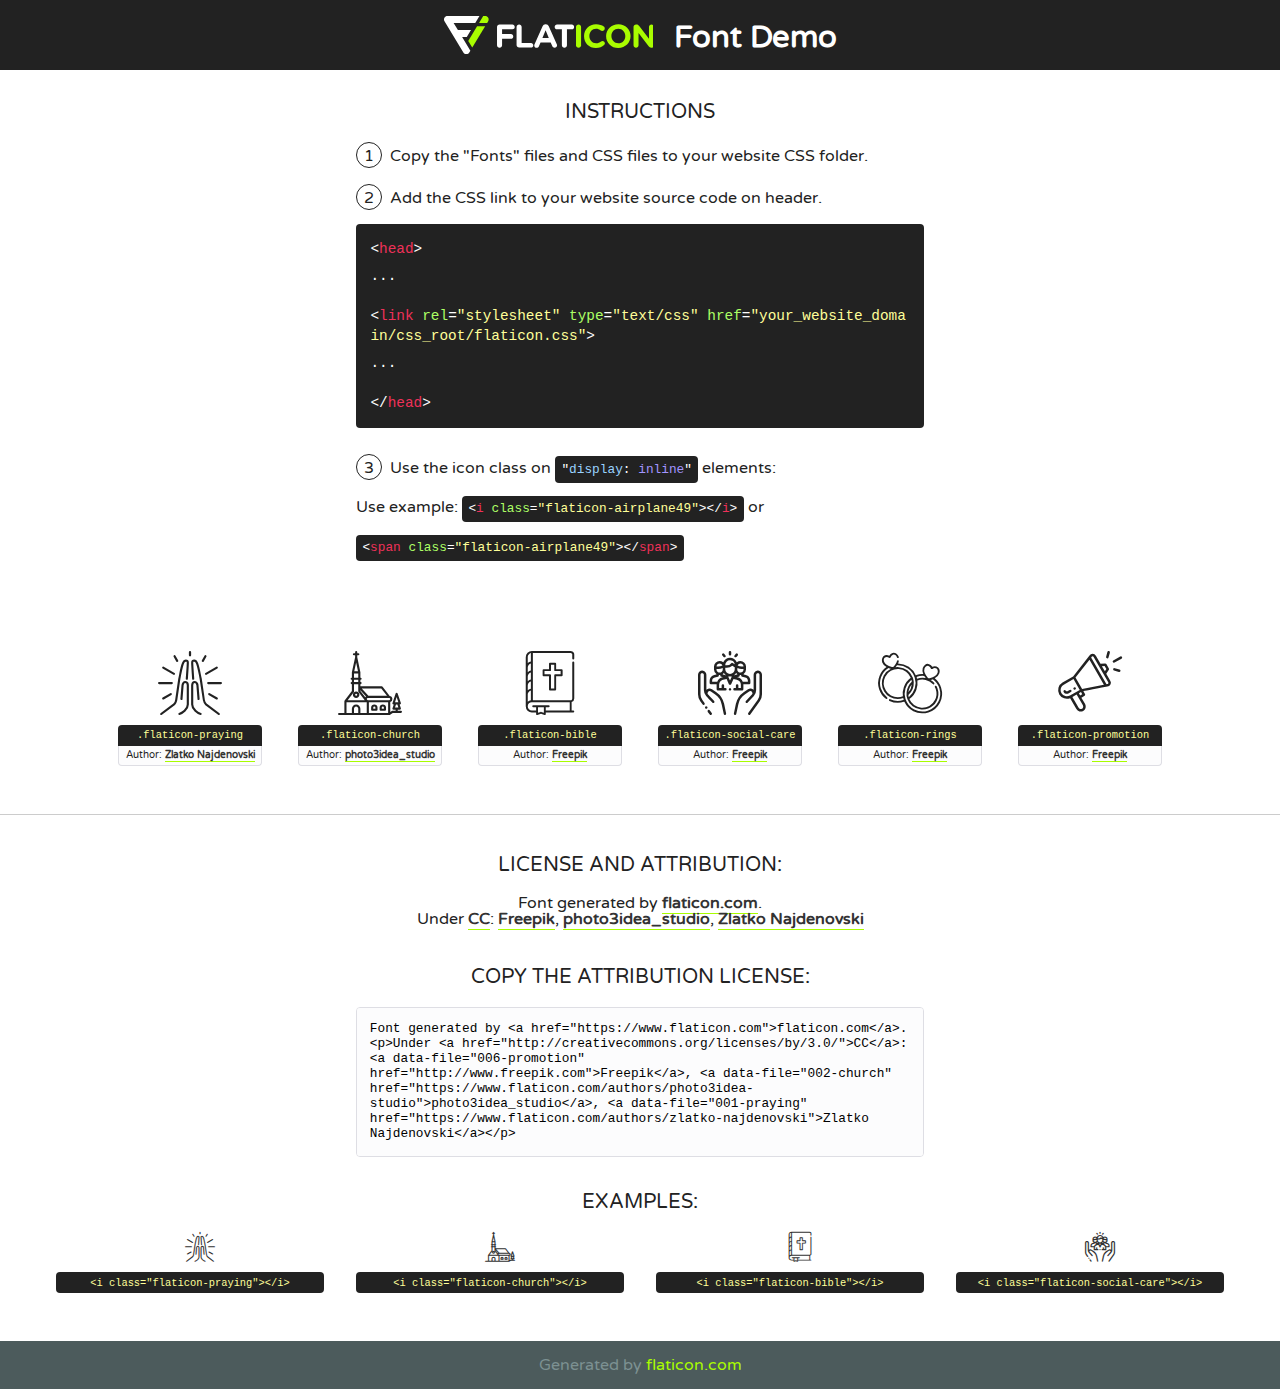
==== fonts/flaticon/font/flaticon.html @ 8c9c4ade "Template commit" ====
<!DOCTYPE html>
<!--
  Flaticon icon font: Flaticon
  Creation date: 17/01/2019 14:19
-->
<html>
<!DOCTYPE html>
<html>

<head>
    <title>Flaticon WebFont</title>
    <link href="http://fonts.googleapis.com/css?family=Varela+Round" rel="stylesheet" type="text/css" />
    <link rel="stylesheet" type="text/css" href="flaticon.css">
    <meta charset="UTF-8">
    <style>
    html, body, div, span, applet, object, iframe,
    h1, h2, h3, h4, h5, h6, p, blockquote, pre,
    a, abbr, acronym, address, big, cite, code,
    del, dfn, em, img, ins, kbd, q, s, samp,
    small, strike, strong, sub, sup, tt, var,
    b, u, i, center,
    dl, dt, dd, ol, ul, li,
    fieldset, form, label, legend,
    table, caption, tbody, tfoot, thead, tr, th, td,
    article, aside, canvas, details, embed, 
    figure, figcaption, footer, header, hgroup, 
    menu, nav, output, ruby, section, summary,
    time, mark, audio, video {
        margin: 0;
        padding: 0;
        border: 0;
        font-size: 100%;
        font: inherit;
        vertical-align: baseline;
    }
    /* HTML5 display-role reset for older browsers */
    article, aside, details, figcaption, figure, 
    footer, header, hgroup, menu, nav, section {
        display: block;
    }
    body {
        line-height: 1;
    }
    ol, ul {
        list-style: none;
    }
    blockquote, q {
        quotes: none;
    }
    blockquote:before, blockquote:after,
    q:before, q:after {
        content: '';
        content: none;
    }
    table {
        border-collapse: collapse;
        border-spacing: 0;
    }
    body {
        font-family: 'Varela Round', Helvetica, Arial, sans-serif;
        font-size: 16px;
        color: #222;
    }
    a {
        color: #333;
        border-bottom: 1px solid #a9fd00;
        font-weight: bold;
        text-decoration: none;
    }
    * {
        -moz-box-sizing: border-box;
        -webkit-box-sizing: border-box;
        box-sizing: border-box;
        margin: 0;
        padding: 0;
    }
    [class^="flaticon-"]:before, [class*=" flaticon-"]:before, [class^="flaticon-"]:after, [class*=" flaticon-"]:after {
        font-family: Flaticon;
        font-size: 30px;
        font-style: normal;
        margin-left: 20px;
        color: #333;
    }
    .wrapper {
        max-width: 600px;
        margin: auto;
        padding: 0 1em;
    }
    .title {
        font-size: 1.25em;
        text-align: center;
        margin-bottom: 1em;
        text-transform: uppercase;
    }
    header {
        text-align: center;
        background-color: #222;
        color: #fff;
        padding: 1em;
    }
    header .logo {
        width: 210px;
        height: 38px;
        display: inline-block;
        vertical-align: middle;
        margin-right: 1em;
        border: none;
    }
    header strong {
        font-size: 1.95em;
        font-weight: bold;
        vertical-align: middle;
        margin-top: 5px;
        display: inline-block;
    }
    .demo {
        margin: 2em auto;
        line-height: 1.25em;
    }
    .demo ul li {
        margin-bottom: 1em;
    }
    .demo ul li .num {
        color: #222;
        border-radius: 20px;
        display: inline-block;
        width: 26px;
        padding: 3px;
        height: 26px;
        text-align: center;
        margin-right: 0.5em;
        border: 1px solid #222;
    }
    .demo ul li code {
        background-color: #222;
        border-radius: 4px;
        padding: 0.25em 0.5em;
        display: inline-block;
        color: #fff;
        font-family: Consolas,Monaco,Lucida Console,Liberation Mono,DejaVu Sans Mono,Bitstream Vera Sans Mono,Courier New, monospace;
        font-weight: lighter;
        margin-top: 1em;
        font-size: 0.8em;
        word-break: break-all;
    }
    .demo ul li code.big {
        padding: 1em;
        font-size: 0.9em;
    }
    .demo ul li code .red {
        color: #EF3159;
    }
    .demo ul li code .green {
        color: #ACFF65;
    }
    .demo ul li code .yellow {
        color: #FFFF99;
    }
    .demo ul li code .blue {
        color: #99D3FF;
    }
    .demo ul li code .purple {
        color: #A295FF;
    }
    .demo ul li code .dots {
        margin-top: 0.5em;
        display: block;
    }
    #glyphs {
        border-bottom: 1px solid #ccc;
        padding: 2em 0;
        text-align: center;
    }
    .glyph {
        display: inline-block;
        width: 9em;
        margin: 1em;
        text-align: center;
        vertical-align: top;
        background: #FFF;
    }
    .glyph .glyph-icon {
        padding: 10px;
        display: block;
        font-family:"Flaticon";
        font-size: 64px;
        line-height: 1;
    }
    .glyph .glyph-icon:before {
        font-size: 64px;
        color: #222;
        margin-left: 0;
    }
    .class-name {
        font-size: 0.65em;
        background-color: #222;
        color: #fff;
        border-radius: 4px 4px 0 0;
        padding: 0.5em;
        color: #FFFF99;
        font-family: Consolas,Monaco,Lucida Console,Liberation Mono,DejaVu Sans Mono,Bitstream Vera Sans Mono,Courier New, monospace;
    }
    .author-name {
        font-size: 0.6em;
        background-color: #fcfcfd;
        border: 1px solid #DEDEE4;
        border-top: 0;
        border-radius: 0 0 4px 4px;
        padding: 0.5em;
    }
    .class-name:last-child {
        font-size: 10px;
        color:#888;
    }
    .class-name:last-child a {
        font-size: 10px;
        color:#555;
    }
    .class-name:last-child a:hover {
        color:#a9fd00;
    }
    .glyph > input {
        display: block;
        width: 100px;
        margin: 5px auto;
        text-align: center;
        font-size: 12px;
        cursor: text;
    }
    .glyph > input.icon-input {
        font-family:"Flaticon";
        font-size: 16px;
        margin-bottom: 10px;
    }
    .attribution .title {
        margin-top: 2em;
    }
    .attribution textarea {
        background-color: #fcfcfd;
        padding: 1em;
        border: none;
        box-shadow: none;
        border: 1px solid #DEDEE4;
        border-radius: 4px;
        resize: none;
        width: 100%;
        height: 150px;
        font-size: 0.8em;
        font-family: Consolas,Monaco,Lucida Console,Liberation Mono,DejaVu Sans Mono,Bitstream Vera Sans Mono,Courier New, monospace;
        -webkit-appearance: none;
    }
    .iconsuse {
        margin: 2em auto;
        text-align: center;
        max-width: 1200px;
    }
    .iconsuse:after {
        content: '';
        display: table;
        clear: both;
    }
    .iconsuse .image {
        float: left;
        width: 25%;
        padding: 0 1em;
    }
    .iconsuse .image p {
        margin-bottom: 1em;
    }
    .iconsuse .image span {
        display: block;
        font-size: 0.65em;
        background-color: #222;
        color: #fff;
        border-radius: 4px;
        padding: 0.5em;
        color: #FFFF99;
        margin-top: 1em;
        font-family: Consolas,Monaco,Lucida Console,Liberation Mono,DejaVu Sans Mono,Bitstream Vera Sans Mono,Courier New, monospace;
    }
    #footer {
        text-align: center;
        background-color: #4C5B5C;
        color: #7c9192;
        padding: 1em;
    }
    #footer a {
        border: none;
        color: #a9fd00;
        font-weight: normal;
    }
    @media (max-width: 960px) {
        .iconsuse .image {
            width: 50%;
        }
    }
    @media (max-width: 560px) {
        .iconsuse .image {
            width: 100%;
        }
    }
    </style>
</head>

<body class="characters-off">

    <header>
        <a href="https://www.flaticon.com" target="_blank" class="logo">
            <svg version="1.1" xmlns="http://www.w3.org/2000/svg" xmlns:xlink="http://www.w3.org/1999/xlink" xmlns:a="http://ns.adobe.com/AdobeSVGViewerExtensions/3.0/" viewBox="0 0 560.875 102.036" enable-background="new 0 0 560.875 102.036" xml:space="preserve">
                <defs>
                </defs>
                <g>
                    <g class="letters">
                        <path fill="#ffffff" d="M141.596,29.675c0-3.777,2.985-6.767,6.764-6.767h34.438c3.426,0,6.15,2.728,6.15,6.15
                        c0,3.43-2.724,6.149-6.15,6.149h-27.674v13.091h23.719c3.429,0,6.151,2.724,6.151,6.15c0,3.43-2.723,6.149-6.151,6.149h-23.719
                        v17.574c0,3.773-2.986,6.761-6.764,6.761c-3.779,0-6.764-2.989-6.764-6.761V29.675z"></path>
                        <path fill="#ffffff" d="M193.844,29.149c0-3.781,2.985-6.767,6.764-6.767c3.776,0,6.763,2.985,6.763,6.767v42.957h25.039
                        c3.426,0,6.149,2.726,6.149,6.153c0,3.425-2.723,6.15-6.149,6.15h-31.802c-3.779,0-6.764-2.986-6.764-6.768V29.149z"></path>
                        <path fill="#ffffff" d="M241.891,75.71l21.438-48.407c1.492-3.341,4.215-5.357,7.906-5.357h0.792
                        c3.686,0,6.323,2.017,7.815,5.357l21.439,48.407c0.436,0.967,0.701,1.845,0.701,2.723c0,3.602-2.809,6.501-6.414,6.501
                        c-3.161,0-5.269-1.845-6.499-4.655l-4.132-9.661h-27.059l-4.301,10.102c-1.144,2.631-3.426,4.214-6.237,4.214
                        c-3.517,0-6.24-2.81-6.24-6.325C241.1,77.64,241.451,76.677,241.891,75.71z M279.932,58.666l-8.521-20.297l-8.526,20.297H279.932
                        z"></path>
                        <path fill="#ffffff" d="M314.864,35.387H301.86c-3.429,0-6.239-2.813-6.239-6.238c0-3.429,2.811-6.24,6.239-6.24h39.533
                        c3.426,0,6.237,2.811,6.237,6.24c0,3.425-2.811,6.238-6.237,6.238h-13.001v42.785c0,3.773-2.99,6.761-6.764,6.761
                        c-3.779,0-6.764-2.989-6.764-6.761V35.387z"></path>
                        <path fill="#A9FD00" d="M352.615,29.149c0-3.781,2.985-6.767,6.767-6.767c3.774,0,6.761,2.985,6.761,6.767v49.024
                        c0,3.773-2.987,6.761-6.761,6.761c-3.781,0-6.767-2.989-6.767-6.761V29.149z"></path>
                        <path fill="#A9FD00" d="M374.132,53.836v-0.179c0-17.481,13.178-31.801,32.065-31.801c9.22,0,15.459,2.458,20.557,6.238
                        c1.402,1.054,2.637,2.985,2.637,5.357c0,3.692-2.985,6.59-6.681,6.59c-1.845,0-3.071-0.702-4.044-1.319
                        c-3.776-2.813-7.729-4.393-12.562-4.393c-10.364,0-17.831,8.611-17.831,19.154v0.173c0,10.542,7.291,19.329,17.831,19.329
                        c5.715,0,9.492-1.756,13.359-4.834c1.049-0.874,2.458-1.491,4.039-1.491c3.429,0,6.325,2.813,6.325,6.236
                        c0,2.106-1.056,3.78-2.282,4.834c-5.539,4.834-12.036,7.733-21.878,7.733C387.572,85.464,374.132,71.493,374.132,53.836z"></path>
                        <path fill="#A9FD00" d="M433.009,53.836v-0.179c0-17.481,13.79-31.801,32.766-31.801c18.981,0,32.592,14.143,32.592,31.628v0.173
                        c0,17.483-13.785,31.807-32.769,31.807C446.625,85.464,433.009,71.32,433.009,53.836z M484.224,53.836v-0.179
                        c0-10.539-7.725-19.326-18.626-19.326c-10.893,0-18.449,8.611-18.449,19.154v0.173c0,10.542,7.73,19.329,18.626,19.329
                        C476.676,72.986,484.224,64.378,484.224,53.836z"></path>
                        <path fill="#A9FD00" d="M506.233,29.321c0-3.774,2.99-6.763,6.767-6.763h1.401c3.252,0,5.183,1.583,7.029,3.953l26.093,34.265
                        V29.059c0-3.692,2.99-6.677,6.681-6.677c3.683,0,6.671,2.985,6.671,6.677v48.934c0,3.78-2.987,6.765-6.764,6.765h-0.436
                        c-3.257,0-5.188-1.581-7.034-3.953l-27.056-35.492v32.944c0,3.687-2.985,6.676-6.678,6.676c-3.683,0-6.673-2.989-6.673-6.676
                        V29.321z"></path>
                    </g>
                    <g class="insignia">
                        <path fill="#ffffff" d="M48.372,56.137h12.517l11.156-18.537H37.186L25.688,18.539h57.825L94.668,0H9.271
                        C5.925,0,2.842,1.801,1.198,4.716c-1.644,2.907-1.593,6.482,0.134,9.343l50.38,83.501c1.678,2.781,4.689,4.476,7.938,4.476
                        c3.246,0,6.257-1.695,7.935-4.476l2.898-4.804L48.372,56.137z"></path>
                        <g class="i">
                            <path fill="#A9FD00" d="M93.575,18.539h0.031v0.004l21.652,0.004l2.705-4.488c1.727-2.861,1.778-6.436,0.133-9.343
                            C116.454,1.801,113.371,0,110.026,0h-5.294L93.575,18.539z"></path>
                            <polygon fill="#A9FD00" points="88.291,27.356 64.725,66.486 75.519,84.404 109.942,27.356"></polygon>
                        </g>
                    </g>
                </g>
            </svg>
        </a>
        <strong>Font Demo</strong>
    </header>


    <section class="demo wrapper">

        <p class="title">Instructions</p>

        <ul>
            <li>
                <span class="num">1</span>Copy the "Fonts" files and CSS files to your website CSS folder.
            </li>
            <li>
                <span class="num">2</span>Add the CSS link to your website source code on header.
                <code class="big">
                    &lt;<span class="red">head</span>&gt;
                    <br/><span class="dots">...</span>
                    <br/>&lt;<span class="red">link</span> <span class="green">rel</span>=<span class="yellow">"stylesheet"</span> <span class="green">type</span>=<span class="yellow">"text/css"</span> <span class="green">href</span>=<span class="yellow">"your_website_domain/css_root/flaticon.css"</span>&gt;
                    <br/><span class="dots">...</span>
                    <br/>&lt;/<span class="red">head</span>&gt;
                </code>
            </li>

            <li>
                <p>
                    <span class="num">3</span>Use the icon class on <code>"<span class="blue">display</span>:<span class="purple"> inline</span>"</code> elements:
                    <br />
                    Use example: <code>&lt;<span class="red">i</span> <span class="green">class</span>=<span class="yellow">&quot;flaticon-airplane49&quot;</span>&gt;&lt;/<span class="red">i</span>&gt;</code> or <code>&lt;<span class="red">span</span> <span class="green">class</span>=<span class="yellow">&quot;flaticon-airplane49&quot;</span>&gt;&lt;/<span class="red">span</span>&gt;</code>
            </li>
        </ul>

    </section>




   <section id="glyphs">          
    
      
        <div class="glyph"><div class="glyph-icon flaticon-praying"></div>
            <div class="class-name">.flaticon-praying</div>
            <div class="author-name">Author: <a data-file="001-praying" href="https://www.flaticon.com/authors/zlatko-najdenovski">Zlatko Najdenovski</a> </div> 
        </div>        
        
        <div class="glyph"><div class="glyph-icon flaticon-church"></div>
            <div class="class-name">.flaticon-church</div>
            <div class="author-name">Author: <a data-file="002-church" href="https://www.flaticon.com/authors/photo3idea-studio">photo3idea_studio</a> </div> 
        </div>        
        
        <div class="glyph"><div class="glyph-icon flaticon-bible"></div>
            <div class="class-name">.flaticon-bible</div>
            <div class="author-name">Author: <a data-file="003-bible" href="http://www.freepik.com">Freepik</a> </div> 
        </div>        
        
        <div class="glyph"><div class="glyph-icon flaticon-social-care"></div>
            <div class="class-name">.flaticon-social-care</div>
            <div class="author-name">Author: <a data-file="004-social-care" href="http://www.freepik.com">Freepik</a> </div> 
        </div>        
        
        <div class="glyph"><div class="glyph-icon flaticon-rings"></div>
            <div class="class-name">.flaticon-rings</div>
            <div class="author-name">Author: <a data-file="005-rings" href="http://www.freepik.com">Freepik</a> </div> 
        </div>        
        
        <div class="glyph"><div class="glyph-icon flaticon-promotion"></div>
            <div class="class-name">.flaticon-promotion</div>
            <div class="author-name">Author: <a data-file="006-promotion" href="http://www.freepik.com">Freepik</a> </div> 
        </div>        
        

    </section>



    <section class="attribution wrapper"   style="text-align:center;">

      <div class="title">License and attribution:</div><div class="attrDiv">Font generated by <a href="https://www.flaticon.com">flaticon.com</a>. <div><p>Under <a href="http://creativecommons.org/licenses/by/3.0/">CC</a>: <a data-file="006-promotion" href="http://www.freepik.com">Freepik</a>, <a data-file="002-church" href="https://www.flaticon.com/authors/photo3idea-studio">photo3idea_studio</a>, <a data-file="001-praying" href="https://www.flaticon.com/authors/zlatko-najdenovski">Zlatko Najdenovski</a></p>  </div>
      </div>
      <div class="title">Copy the Attribution License:</div>

    <textarea onclick="this.focus();this.select();">Font generated by &lt;a href=&quot;https://www.flaticon.com&quot;&gt;flaticon.com&lt;/a&gt;. <p>Under <a href="http://creativecommons.org/licenses/by/3.0/">CC</a>: <a data-file="006-promotion" href="http://www.freepik.com">Freepik</a>, <a data-file="002-church" href="https://www.flaticon.com/authors/photo3idea-studio">photo3idea_studio</a>, <a data-file="001-praying" href="https://www.flaticon.com/authors/zlatko-najdenovski">Zlatko Najdenovski</a></p>  
     </textarea>

    </section>

    <section class="iconsuse">

          <div class="title">Examples:</div>            
             
            <div class="image">
                <p>
                    <i class="glyph-icon flaticon-praying"></i> 
                    <span>&lt;i class=&quot;flaticon-praying&quot;&gt;&lt;/i&gt;</span>
                </p>
            </div>
            
            <div class="image">
                <p>
                    <i class="glyph-icon flaticon-church"></i> 
                    <span>&lt;i class=&quot;flaticon-church&quot;&gt;&lt;/i&gt;</span>
                </p>
            </div>
            
            <div class="image">
                <p>
                    <i class="glyph-icon flaticon-bible"></i> 
                    <span>&lt;i class=&quot;flaticon-bible&quot;&gt;&lt;/i&gt;</span>
                </p>
            </div>
            
            <div class="image">
                <p>
                    <i class="glyph-icon flaticon-social-care"></i> 
                    <span>&lt;i class=&quot;flaticon-social-care&quot;&gt;&lt;/i&gt;</span>
                </p>
            </div>
                       
        </div>
                            
    </section>

<div id="footer">
    <div>Generated by <a href="https://www.flaticon.com">flaticon.com</a>
    </div>
</div>



</body>
</html>
---- fonts/flaticon/font/flaticon.css ----
/*
  	Flaticon icon font: Flaticon
  	Creation date: 17/01/2019 14:19
  	*/

@font-face {
  font-family: "Flaticon";
  src: url("./Flaticon.eot");
  src: url("./Flaticon.eot?#iefix") format("embedded-opentype"),
       url("./Flaticon.woff2") format("woff2"),
       url("./Flaticon.woff") format("woff"),
       url("./Flaticon.ttf") format("truetype"),
       url("./Flaticon.svg#Flaticon") format("svg");
  font-weight: normal;
  font-style: normal;
}

@media screen and (-webkit-min-device-pixel-ratio:0) {
  @font-face {
    font-family: "Flaticon";
    src: url("./Flaticon.svg#Flaticon") format("svg");
  }
}

[class^="flaticon-"]:before, [class*=" flaticon-"]:before,
[class^="flaticon-"]:after, [class*=" flaticon-"]:after {   
  font-family: Flaticon;
        font-size: 20px;
font-style: normal;
margin-left: 20px;
}

.flaticon-praying:before { content: "\f100"; }
.flaticon-church:before { content: "\f101"; }
.flaticon-bible:before { content: "\f102"; }
.flaticon-social-care:before { content: "\f103"; }
.flaticon-rings:before { content: "\f104"; }
.flaticon-promotion:before { content: "\f105"; }
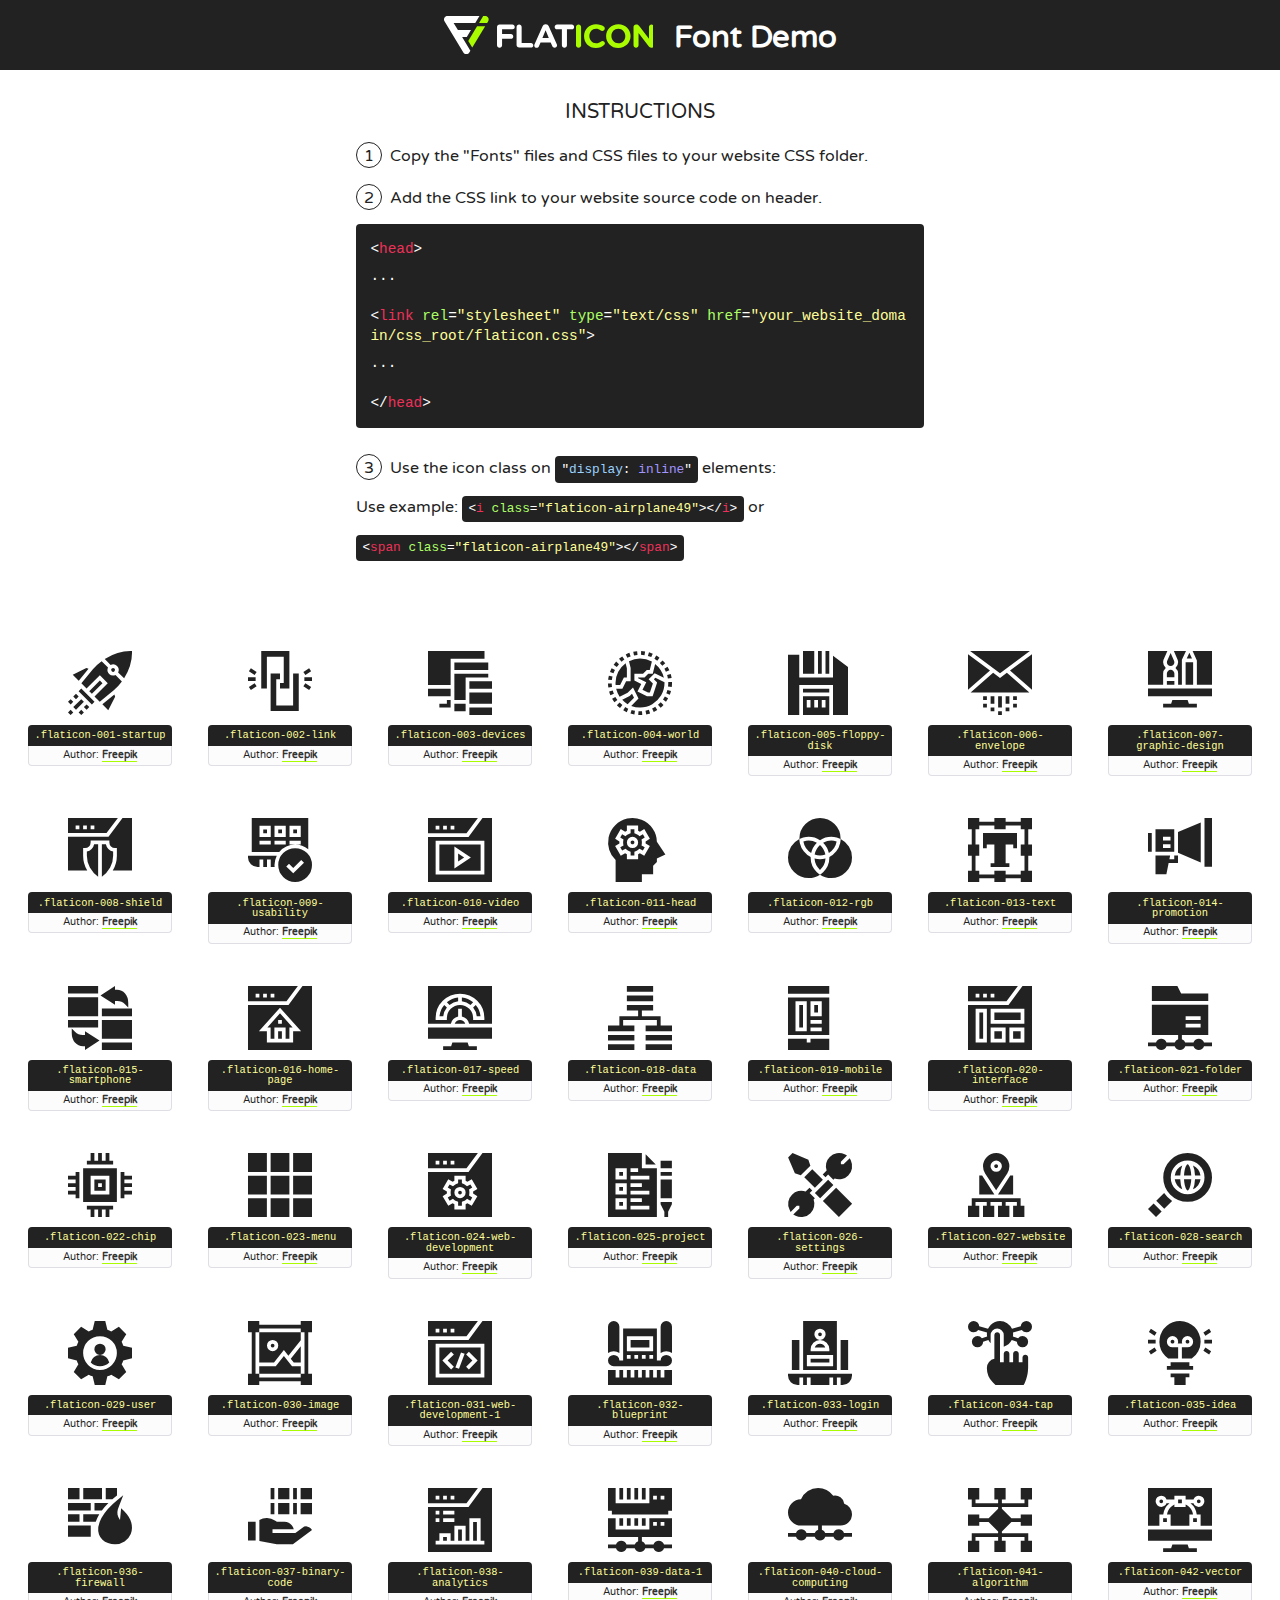
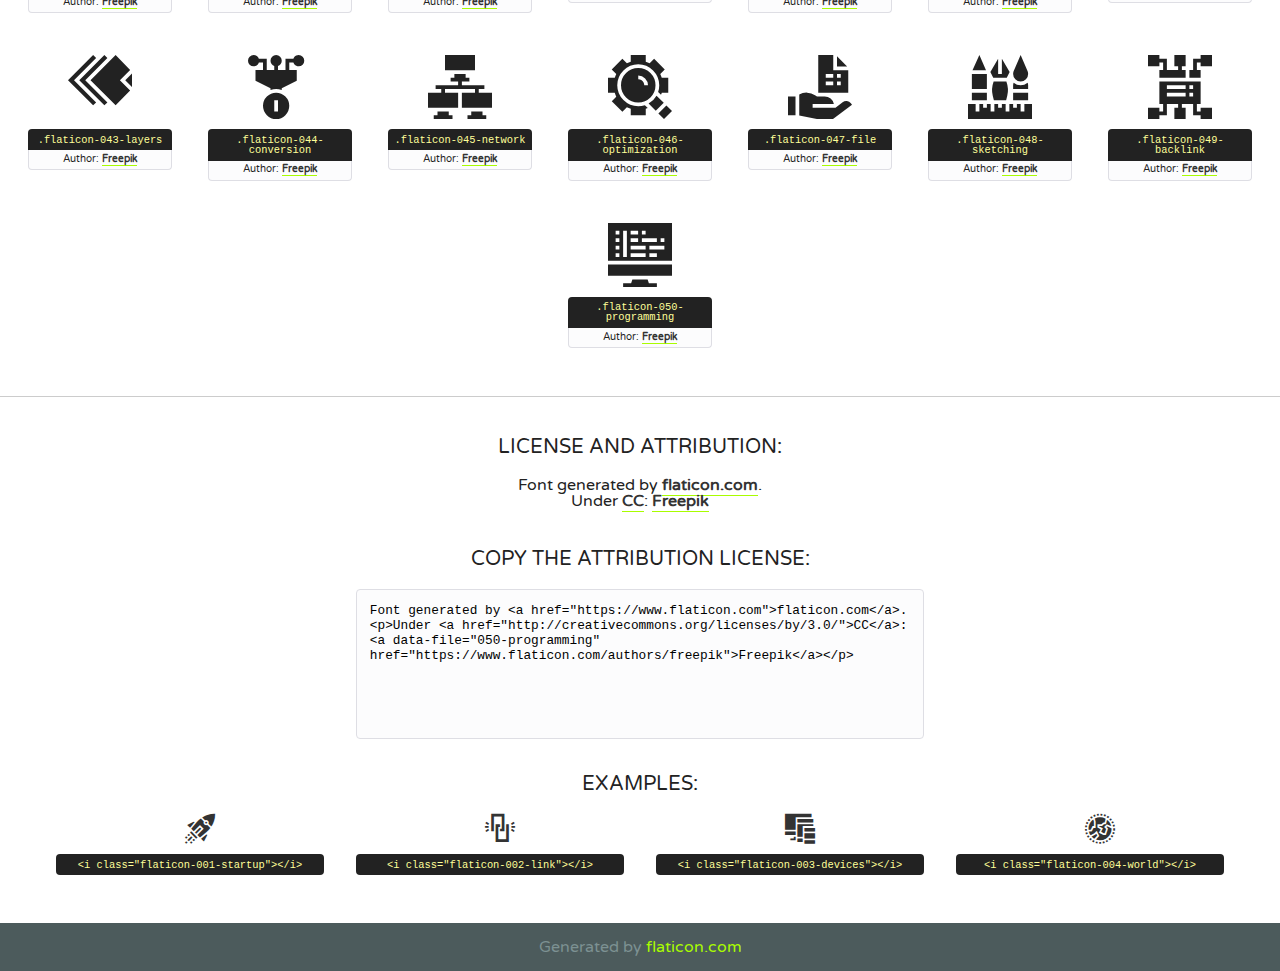
==== commit 4fde11e3: "commit" ====
--- a/fonts/flaticon/font/flaticon.html
+++ b/fonts/flaticon/font/flaticon.html
@@ -1,7 +1,7 @@
 <!DOCTYPE html>
 <!--
   Flaticon icon font: Flaticon
-  Creation date: 17/01/2019 14:19
+  Creation date: 01/03/2019 07:41
 -->
 <html>
 <!DOCTYPE html>
@@ -392,34 +392,254 @@
    <section id="glyphs">          
     
       
-        <div class="glyph"><div class="glyph-icon flaticon-praying"></div>
-            <div class="class-name">.flaticon-praying</div>
-            <div class="author-name">Author: <a data-file="001-praying" href="https://www.flaticon.com/authors/zlatko-najdenovski">Zlatko Najdenovski</a> </div> 
-        </div>        
-        
-        <div class="glyph"><div class="glyph-icon flaticon-church"></div>
-            <div class="class-name">.flaticon-church</div>
-            <div class="author-name">Author: <a data-file="002-church" href="https://www.flaticon.com/authors/photo3idea-studio">photo3idea_studio</a> </div> 
-        </div>        
-        
-        <div class="glyph"><div class="glyph-icon flaticon-bible"></div>
-            <div class="class-name">.flaticon-bible</div>
-            <div class="author-name">Author: <a data-file="003-bible" href="http://www.freepik.com">Freepik</a> </div> 
-        </div>        
-        
-        <div class="glyph"><div class="glyph-icon flaticon-social-care"></div>
-            <div class="class-name">.flaticon-social-care</div>
-            <div class="author-name">Author: <a data-file="004-social-care" href="http://www.freepik.com">Freepik</a> </div> 
-        </div>        
-        
-        <div class="glyph"><div class="glyph-icon flaticon-rings"></div>
-            <div class="class-name">.flaticon-rings</div>
-            <div class="author-name">Author: <a data-file="005-rings" href="http://www.freepik.com">Freepik</a> </div> 
-        </div>        
-        
-        <div class="glyph"><div class="glyph-icon flaticon-promotion"></div>
-            <div class="class-name">.flaticon-promotion</div>
-            <div class="author-name">Author: <a data-file="006-promotion" href="http://www.freepik.com">Freepik</a> </div> 
+        <div class="glyph"><div class="glyph-icon flaticon-001-startup"></div>
+            <div class="class-name">.flaticon-001-startup</div>
+            <div class="author-name">Author: <a data-file="001-startup" href="https://www.flaticon.com/authors/freepik">Freepik</a> </div> 
+        </div>        
+        
+        <div class="glyph"><div class="glyph-icon flaticon-002-link"></div>
+            <div class="class-name">.flaticon-002-link</div>
+            <div class="author-name">Author: <a data-file="002-link" href="https://www.flaticon.com/authors/freepik">Freepik</a> </div> 
+        </div>        
+        
+        <div class="glyph"><div class="glyph-icon flaticon-003-devices"></div>
+            <div class="class-name">.flaticon-003-devices</div>
+            <div class="author-name">Author: <a data-file="003-devices" href="https://www.flaticon.com/authors/freepik">Freepik</a> </div> 
+        </div>        
+        
+        <div class="glyph"><div class="glyph-icon flaticon-004-world"></div>
+            <div class="class-name">.flaticon-004-world</div>
+            <div class="author-name">Author: <a data-file="004-world" href="https://www.flaticon.com/authors/freepik">Freepik</a> </div> 
+        </div>        
+        
+        <div class="glyph"><div class="glyph-icon flaticon-005-floppy-disk"></div>
+            <div class="class-name">.flaticon-005-floppy-disk</div>
+            <div class="author-name">Author: <a data-file="005-floppy-disk" href="https://www.flaticon.com/authors/freepik">Freepik</a> </div> 
+        </div>        
+        
+        <div class="glyph"><div class="glyph-icon flaticon-006-envelope"></div>
+            <div class="class-name">.flaticon-006-envelope</div>
+            <div class="author-name">Author: <a data-file="006-envelope" href="https://www.flaticon.com/authors/freepik">Freepik</a> </div> 
+        </div>        
+        
+        <div class="glyph"><div class="glyph-icon flaticon-007-graphic-design"></div>
+            <div class="class-name">.flaticon-007-graphic-design</div>
+            <div class="author-name">Author: <a data-file="007-graphic-design" href="https://www.flaticon.com/authors/freepik">Freepik</a> </div> 
+        </div>        
+        
+        <div class="glyph"><div class="glyph-icon flaticon-008-shield"></div>
+            <div class="class-name">.flaticon-008-shield</div>
+            <div class="author-name">Author: <a data-file="008-shield" href="https://www.flaticon.com/authors/freepik">Freepik</a> </div> 
+        </div>        
+        
+        <div class="glyph"><div class="glyph-icon flaticon-009-usability"></div>
+            <div class="class-name">.flaticon-009-usability</div>
+            <div class="author-name">Author: <a data-file="009-usability" href="https://www.flaticon.com/authors/freepik">Freepik</a> </div> 
+        </div>        
+        
+        <div class="glyph"><div class="glyph-icon flaticon-010-video"></div>
+            <div class="class-name">.flaticon-010-video</div>
+            <div class="author-name">Author: <a data-file="010-video" href="https://www.flaticon.com/authors/freepik">Freepik</a> </div> 
+        </div>        
+        
+        <div class="glyph"><div class="glyph-icon flaticon-011-head"></div>
+            <div class="class-name">.flaticon-011-head</div>
+            <div class="author-name">Author: <a data-file="011-head" href="https://www.flaticon.com/authors/freepik">Freepik</a> </div> 
+        </div>        
+        
+        <div class="glyph"><div class="glyph-icon flaticon-012-rgb"></div>
+            <div class="class-name">.flaticon-012-rgb</div>
+            <div class="author-name">Author: <a data-file="012-rgb" href="https://www.flaticon.com/authors/freepik">Freepik</a> </div> 
+        </div>        
+        
+        <div class="glyph"><div class="glyph-icon flaticon-013-text"></div>
+            <div class="class-name">.flaticon-013-text</div>
+            <div class="author-name">Author: <a data-file="013-text" href="https://www.flaticon.com/authors/freepik">Freepik</a> </div> 
+        </div>        
+        
+        <div class="glyph"><div class="glyph-icon flaticon-014-promotion"></div>
+            <div class="class-name">.flaticon-014-promotion</div>
+            <div class="author-name">Author: <a data-file="014-promotion" href="https://www.flaticon.com/authors/freepik">Freepik</a> </div> 
+        </div>        
+        
+        <div class="glyph"><div class="glyph-icon flaticon-015-smartphone"></div>
+            <div class="class-name">.flaticon-015-smartphone</div>
+            <div class="author-name">Author: <a data-file="015-smartphone" href="https://www.flaticon.com/authors/freepik">Freepik</a> </div> 
+        </div>        
+        
+        <div class="glyph"><div class="glyph-icon flaticon-016-home-page"></div>
+            <div class="class-name">.flaticon-016-home-page</div>
+            <div class="author-name">Author: <a data-file="016-home-page" href="https://www.flaticon.com/authors/freepik">Freepik</a> </div> 
+        </div>        
+        
+        <div class="glyph"><div class="glyph-icon flaticon-017-speed"></div>
+            <div class="class-name">.flaticon-017-speed</div>
+            <div class="author-name">Author: <a data-file="017-speed" href="https://www.flaticon.com/authors/freepik">Freepik</a> </div> 
+        </div>        
+        
+        <div class="glyph"><div class="glyph-icon flaticon-018-data"></div>
+            <div class="class-name">.flaticon-018-data</div>
+            <div class="author-name">Author: <a data-file="018-data" href="https://www.flaticon.com/authors/freepik">Freepik</a> </div> 
+        </div>        
+        
+        <div class="glyph"><div class="glyph-icon flaticon-019-mobile"></div>
+            <div class="class-name">.flaticon-019-mobile</div>
+            <div class="author-name">Author: <a data-file="019-mobile" href="https://www.flaticon.com/authors/freepik">Freepik</a> </div> 
+        </div>        
+        
+        <div class="glyph"><div class="glyph-icon flaticon-020-interface"></div>
+            <div class="class-name">.flaticon-020-interface</div>
+            <div class="author-name">Author: <a data-file="020-interface" href="https://www.flaticon.com/authors/freepik">Freepik</a> </div> 
+        </div>        
+        
+        <div class="glyph"><div class="glyph-icon flaticon-021-folder"></div>
+            <div class="class-name">.flaticon-021-folder</div>
+            <div class="author-name">Author: <a data-file="021-folder" href="https://www.flaticon.com/authors/freepik">Freepik</a> </div> 
+        </div>        
+        
+        <div class="glyph"><div class="glyph-icon flaticon-022-chip"></div>
+            <div class="class-name">.flaticon-022-chip</div>
+            <div class="author-name">Author: <a data-file="022-chip" href="https://www.flaticon.com/authors/freepik">Freepik</a> </div> 
+        </div>        
+        
+        <div class="glyph"><div class="glyph-icon flaticon-023-menu"></div>
+            <div class="class-name">.flaticon-023-menu</div>
+            <div class="author-name">Author: <a data-file="023-menu" href="https://www.flaticon.com/authors/freepik">Freepik</a> </div> 
+        </div>        
+        
+        <div class="glyph"><div class="glyph-icon flaticon-024-web-development"></div>
+            <div class="class-name">.flaticon-024-web-development</div>
+            <div class="author-name">Author: <a data-file="024-web-development" href="https://www.flaticon.com/authors/freepik">Freepik</a> </div> 
+        </div>        
+        
+        <div class="glyph"><div class="glyph-icon flaticon-025-project"></div>
+            <div class="class-name">.flaticon-025-project</div>
+            <div class="author-name">Author: <a data-file="025-project" href="https://www.flaticon.com/authors/freepik">Freepik</a> </div> 
+        </div>        
+        
+        <div class="glyph"><div class="glyph-icon flaticon-026-settings"></div>
+            <div class="class-name">.flaticon-026-settings</div>
+            <div class="author-name">Author: <a data-file="026-settings" href="https://www.flaticon.com/authors/freepik">Freepik</a> </div> 
+        </div>        
+        
+        <div class="glyph"><div class="glyph-icon flaticon-027-website"></div>
+            <div class="class-name">.flaticon-027-website</div>
+            <div class="author-name">Author: <a data-file="027-website" href="https://www.flaticon.com/authors/freepik">Freepik</a> </div> 
+        </div>        
+        
+        <div class="glyph"><div class="glyph-icon flaticon-028-search"></div>
+            <div class="class-name">.flaticon-028-search</div>
+            <div class="author-name">Author: <a data-file="028-search" href="https://www.flaticon.com/authors/freepik">Freepik</a> </div> 
+        </div>        
+        
+        <div class="glyph"><div class="glyph-icon flaticon-029-user"></div>
+            <div class="class-name">.flaticon-029-user</div>
+            <div class="author-name">Author: <a data-file="029-user" href="https://www.flaticon.com/authors/freepik">Freepik</a> </div> 
+        </div>        
+        
+        <div class="glyph"><div class="glyph-icon flaticon-030-image"></div>
+            <div class="class-name">.flaticon-030-image</div>
+            <div class="author-name">Author: <a data-file="030-image" href="https://www.flaticon.com/authors/freepik">Freepik</a> </div> 
+        </div>        
+        
+        <div class="glyph"><div class="glyph-icon flaticon-031-web-development-1"></div>
+            <div class="class-name">.flaticon-031-web-development-1</div>
+            <div class="author-name">Author: <a data-file="031-web-development-1" href="https://www.flaticon.com/authors/freepik">Freepik</a> </div> 
+        </div>        
+        
+        <div class="glyph"><div class="glyph-icon flaticon-032-blueprint"></div>
+            <div class="class-name">.flaticon-032-blueprint</div>
+            <div class="author-name">Author: <a data-file="032-blueprint" href="https://www.flaticon.com/authors/freepik">Freepik</a> </div> 
+        </div>        
+        
+        <div class="glyph"><div class="glyph-icon flaticon-033-login"></div>
+            <div class="class-name">.flaticon-033-login</div>
+            <div class="author-name">Author: <a data-file="033-login" href="https://www.flaticon.com/authors/freepik">Freepik</a> </div> 
+        </div>        
+        
+        <div class="glyph"><div class="glyph-icon flaticon-034-tap"></div>
+            <div class="class-name">.flaticon-034-tap</div>
+            <div class="author-name">Author: <a data-file="034-tap" href="https://www.flaticon.com/authors/freepik">Freepik</a> </div> 
+        </div>        
+        
+        <div class="glyph"><div class="glyph-icon flaticon-035-idea"></div>
+            <div class="class-name">.flaticon-035-idea</div>
+            <div class="author-name">Author: <a data-file="035-idea" href="https://www.flaticon.com/authors/freepik">Freepik</a> </div> 
+        </div>        
+        
+        <div class="glyph"><div class="glyph-icon flaticon-036-firewall"></div>
+            <div class="class-name">.flaticon-036-firewall</div>
+            <div class="author-name">Author: <a data-file="036-firewall" href="https://www.flaticon.com/authors/freepik">Freepik</a> </div> 
+        </div>        
+        
+        <div class="glyph"><div class="glyph-icon flaticon-037-binary-code"></div>
+            <div class="class-name">.flaticon-037-binary-code</div>
+            <div class="author-name">Author: <a data-file="037-binary-code" href="https://www.flaticon.com/authors/freepik">Freepik</a> </div> 
+        </div>        
+        
+        <div class="glyph"><div class="glyph-icon flaticon-038-analytics"></div>
+            <div class="class-name">.flaticon-038-analytics</div>
+            <div class="author-name">Author: <a data-file="038-analytics" href="https://www.flaticon.com/authors/freepik">Freepik</a> </div> 
+        </div>        
+        
+        <div class="glyph"><div class="glyph-icon flaticon-039-data-1"></div>
+            <div class="class-name">.flaticon-039-data-1</div>
+            <div class="author-name">Author: <a data-file="039-data-1" href="https://www.flaticon.com/authors/freepik">Freepik</a> </div> 
+        </div>        
+        
+        <div class="glyph"><div class="glyph-icon flaticon-040-cloud-computing"></div>
+            <div class="class-name">.flaticon-040-cloud-computing</div>
+            <div class="author-name">Author: <a data-file="040-cloud-computing" href="https://www.flaticon.com/authors/freepik">Freepik</a> </div> 
+        </div>        
+        
+        <div class="glyph"><div class="glyph-icon flaticon-041-algorithm"></div>
+            <div class="class-name">.flaticon-041-algorithm</div>
+            <div class="author-name">Author: <a data-file="041-algorithm" href="https://www.flaticon.com/authors/freepik">Freepik</a> </div> 
+        </div>        
+        
+        <div class="glyph"><div class="glyph-icon flaticon-042-vector"></div>
+            <div class="class-name">.flaticon-042-vector</div>
+            <div class="author-name">Author: <a data-file="042-vector" href="https://www.flaticon.com/authors/freepik">Freepik</a> </div> 
+        </div>        
+        
+        <div class="glyph"><div class="glyph-icon flaticon-043-layers"></div>
+            <div class="class-name">.flaticon-043-layers</div>
+            <div class="author-name">Author: <a data-file="043-layers" href="https://www.flaticon.com/authors/freepik">Freepik</a> </div> 
+        </div>        
+        
+        <div class="glyph"><div class="glyph-icon flaticon-044-conversion"></div>
+            <div class="class-name">.flaticon-044-conversion</div>
+            <div class="author-name">Author: <a data-file="044-conversion" href="https://www.flaticon.com/authors/freepik">Freepik</a> </div> 
+        </div>        
+        
+        <div class="glyph"><div class="glyph-icon flaticon-045-network"></div>
+            <div class="class-name">.flaticon-045-network</div>
+            <div class="author-name">Author: <a data-file="045-network" href="https://www.flaticon.com/authors/freepik">Freepik</a> </div> 
+        </div>        
+        
+        <div class="glyph"><div class="glyph-icon flaticon-046-optimization"></div>
+            <div class="class-name">.flaticon-046-optimization</div>
+            <div class="author-name">Author: <a data-file="046-optimization" href="https://www.flaticon.com/authors/freepik">Freepik</a> </div> 
+        </div>        
+        
+        <div class="glyph"><div class="glyph-icon flaticon-047-file"></div>
+            <div class="class-name">.flaticon-047-file</div>
+            <div class="author-name">Author: <a data-file="047-file" href="https://www.flaticon.com/authors/freepik">Freepik</a> </div> 
+        </div>        
+        
+        <div class="glyph"><div class="glyph-icon flaticon-048-sketching"></div>
+            <div class="class-name">.flaticon-048-sketching</div>
+            <div class="author-name">Author: <a data-file="048-sketching" href="https://www.flaticon.com/authors/freepik">Freepik</a> </div> 
+        </div>        
+        
+        <div class="glyph"><div class="glyph-icon flaticon-049-backlink"></div>
+            <div class="class-name">.flaticon-049-backlink</div>
+            <div class="author-name">Author: <a data-file="049-backlink" href="https://www.flaticon.com/authors/freepik">Freepik</a> </div> 
+        </div>        
+        
+        <div class="glyph"><div class="glyph-icon flaticon-050-programming"></div>
+            <div class="class-name">.flaticon-050-programming</div>
+            <div class="author-name">Author: <a data-file="050-programming" href="https://www.flaticon.com/authors/freepik">Freepik</a> </div> 
         </div>        
         
 
@@ -429,11 +649,11 @@
 
     <section class="attribution wrapper"   style="text-align:center;">
 
-      <div class="title">License and attribution:</div><div class="attrDiv">Font generated by <a href="https://www.flaticon.com">flaticon.com</a>. <div><p>Under <a href="http://creativecommons.org/licenses/by/3.0/">CC</a>: <a data-file="006-promotion" href="http://www.freepik.com">Freepik</a>, <a data-file="002-church" href="https://www.flaticon.com/authors/photo3idea-studio">photo3idea_studio</a>, <a data-file="001-praying" href="https://www.flaticon.com/authors/zlatko-najdenovski">Zlatko Najdenovski</a></p>  </div>
+      <div class="title">License and attribution:</div><div class="attrDiv">Font generated by <a href="https://www.flaticon.com">flaticon.com</a>. <div><p>Under <a href="http://creativecommons.org/licenses/by/3.0/">CC</a>: <a data-file="050-programming" href="https://www.flaticon.com/authors/freepik">Freepik</a></p>  </div>
       </div>
       <div class="title">Copy the Attribution License:</div>
 
-    <textarea onclick="this.focus();this.select();">Font generated by &lt;a href=&quot;https://www.flaticon.com&quot;&gt;flaticon.com&lt;/a&gt;. <p>Under <a href="http://creativecommons.org/licenses/by/3.0/">CC</a>: <a data-file="006-promotion" href="http://www.freepik.com">Freepik</a>, <a data-file="002-church" href="https://www.flaticon.com/authors/photo3idea-studio">photo3idea_studio</a>, <a data-file="001-praying" href="https://www.flaticon.com/authors/zlatko-najdenovski">Zlatko Najdenovski</a></p>  
+    <textarea onclick="this.focus();this.select();">Font generated by &lt;a href=&quot;https://www.flaticon.com&quot;&gt;flaticon.com&lt;/a&gt;. <p>Under <a href="http://creativecommons.org/licenses/by/3.0/">CC</a>: <a data-file="050-programming" href="https://www.flaticon.com/authors/freepik">Freepik</a></p>  
      </textarea>
 
     </section>
@@ -444,29 +664,29 @@
              
             <div class="image">
                 <p>
-                    <i class="glyph-icon flaticon-praying"></i> 
-                    <span>&lt;i class=&quot;flaticon-praying&quot;&gt;&lt;/i&gt;</span>
+                    <i class="glyph-icon flaticon-001-startup"></i> 
+                    <span>&lt;i class=&quot;flaticon-001-startup&quot;&gt;&lt;/i&gt;</span>
                 </p>
             </div>
             
             <div class="image">
                 <p>
-                    <i class="glyph-icon flaticon-church"></i> 
-                    <span>&lt;i class=&quot;flaticon-church&quot;&gt;&lt;/i&gt;</span>
+                    <i class="glyph-icon flaticon-002-link"></i> 
+                    <span>&lt;i class=&quot;flaticon-002-link&quot;&gt;&lt;/i&gt;</span>
                 </p>
             </div>
             
             <div class="image">
                 <p>
-                    <i class="glyph-icon flaticon-bible"></i> 
-                    <span>&lt;i class=&quot;flaticon-bible&quot;&gt;&lt;/i&gt;</span>
+                    <i class="glyph-icon flaticon-003-devices"></i> 
+                    <span>&lt;i class=&quot;flaticon-003-devices&quot;&gt;&lt;/i&gt;</span>
                 </p>
             </div>
             
             <div class="image">
                 <p>
-                    <i class="glyph-icon flaticon-social-care"></i> 
-                    <span>&lt;i class=&quot;flaticon-social-care&quot;&gt;&lt;/i&gt;</span>
+                    <i class="glyph-icon flaticon-004-world"></i> 
+                    <span>&lt;i class=&quot;flaticon-004-world&quot;&gt;&lt;/i&gt;</span>
                 </p>
             </div>
                        
--- a/fonts/flaticon/font/flaticon.css
+++ b/fonts/flaticon/font/flaticon.css
@@ -1,6 +1,6 @@
 	/*
   	Flaticon icon font: Flaticon
-  	Creation date: 17/01/2019 14:19
+  	Creation date: 01/03/2019 07:41
   	*/
 
 @font-face {
@@ -30,9 +30,53 @@
 margin-left: 20px;
 }
 
-.flaticon-praying:before { content: "\f100"; }
-.flaticon-church:before { content: "\f101"; }
-.flaticon-bible:before { content: "\f102"; }
-.flaticon-social-care:before { content: "\f103"; }
-.flaticon-rings:before { content: "\f104"; }
-.flaticon-promotion:before { content: "\f105"; }+.flaticon-001-startup:before { content: "\f100"; }
+.flaticon-002-link:before { content: "\f101"; }
+.flaticon-003-devices:before { content: "\f102"; }
+.flaticon-004-world:before { content: "\f103"; }
+.flaticon-005-floppy-disk:before { content: "\f104"; }
+.flaticon-006-envelope:before { content: "\f105"; }
+.flaticon-007-graphic-design:before { content: "\f106"; }
+.flaticon-008-shield:before { content: "\f107"; }
+.flaticon-009-usability:before { content: "\f108"; }
+.flaticon-010-video:before { content: "\f109"; }
+.flaticon-011-head:before { content: "\f10a"; }
+.flaticon-012-rgb:before { content: "\f10b"; }
+.flaticon-013-text:before { content: "\f10c"; }
+.flaticon-014-promotion:before { content: "\f10d"; }
+.flaticon-015-smartphone:before { content: "\f10e"; }
+.flaticon-016-home-page:before { content: "\f10f"; }
+.flaticon-017-speed:before { content: "\f110"; }
+.flaticon-018-data:before { content: "\f111"; }
+.flaticon-019-mobile:before { content: "\f112"; }
+.flaticon-020-interface:before { content: "\f113"; }
+.flaticon-021-folder:before { content: "\f114"; }
+.flaticon-022-chip:before { content: "\f115"; }
+.flaticon-023-menu:before { content: "\f116"; }
+.flaticon-024-web-development:before { content: "\f117"; }
+.flaticon-025-project:before { content: "\f118"; }
+.flaticon-026-settings:before { content: "\f119"; }
+.flaticon-027-website:before { content: "\f11a"; }
+.flaticon-028-search:before { content: "\f11b"; }
+.flaticon-029-user:before { content: "\f11c"; }
+.flaticon-030-image:before { content: "\f11d"; }
+.flaticon-031-web-development-1:before { content: "\f11e"; }
+.flaticon-032-blueprint:before { content: "\f11f"; }
+.flaticon-033-login:before { content: "\f120"; }
+.flaticon-034-tap:before { content: "\f121"; }
+.flaticon-035-idea:before { content: "\f122"; }
+.flaticon-036-firewall:before { content: "\f123"; }
+.flaticon-037-binary-code:before { content: "\f124"; }
+.flaticon-038-analytics:before { content: "\f125"; }
+.flaticon-039-data-1:before { content: "\f126"; }
+.flaticon-040-cloud-computing:before { content: "\f127"; }
+.flaticon-041-algorithm:before { content: "\f128"; }
+.flaticon-042-vector:before { content: "\f129"; }
+.flaticon-043-layers:before { content: "\f12a"; }
+.flaticon-044-conversion:before { content: "\f12b"; }
+.flaticon-045-network:before { content: "\f12c"; }
+.flaticon-046-optimization:before { content: "\f12d"; }
+.flaticon-047-file:before { content: "\f12e"; }
+.flaticon-048-sketching:before { content: "\f12f"; }
+.flaticon-049-backlink:before { content: "\f130"; }
+.flaticon-050-programming:before { content: "\f131"; }